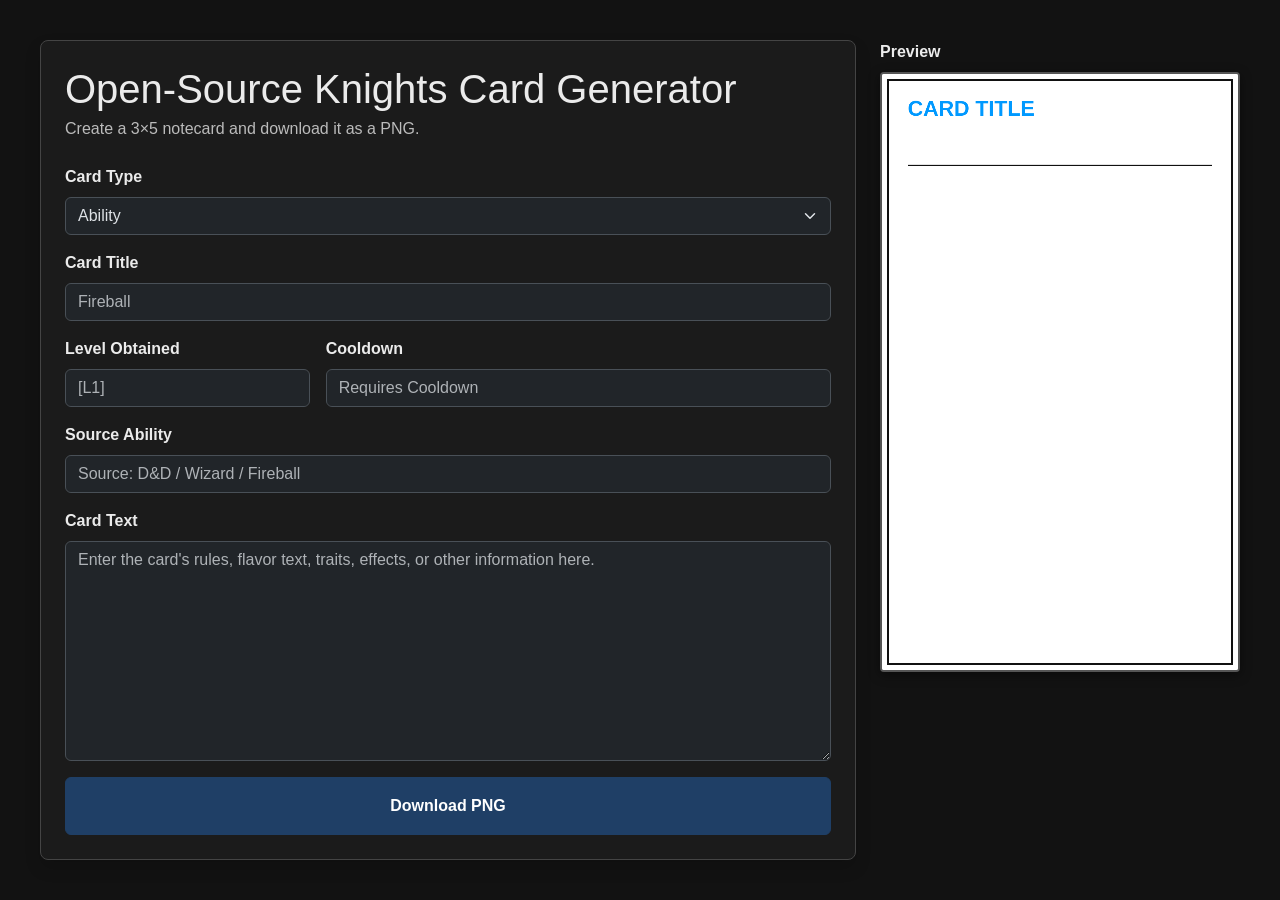
==== CardGenerator.html @ 47118f11 "Add files via upload" ====
<!DOCTYPE html>
<html lang="en">
<head>
    <meta charset="UTF-8">
    <meta name="viewport" content="width=device-width, initial-scale=1.0">
    <title>Open Source Knights Card Generator</title>
	<link href="https://cdn.jsdelivr.net/npm/bootstrap@5.3.8/dist/css/bootstrap.min.css" rel="stylesheet">

    <style>
		body {
			margin: 0;
			padding: 40px 20px;
			font-family: "Trebuchet MS", Arial, sans-serif;
			background-color: #121212;
			color: #ebebeb;
		}

		.generator {
			max-width: 1200px;
			margin: 0 auto;
		}

		.editor {
			background-color: #1b1b1b;
			border-color: #444444 !important;
		}

		.subtitle {
			color: #bbbbbb;
		}

		textarea.form-control {
			height: 220px;
			resize: vertical;
		}

		#downloadButton {
			background-color: #1f3f66;
			border-color: #1f3f66;
		}

		#downloadButton:hover,
		#downloadButton:focus {
			background-color: #2a527f;
			border-color: #2a527f;
		}

		.preview {
			width: 360px;
			flex-shrink: 0;
		}

		canvas {
			display: block;
			width: 360px;
			height: 600px;
			background: white;
			border: 2px solid #555555;
			border-radius: 4px;
			box-shadow: 0 3px 12px rgba(0, 0, 0, 0.45);
		}

		@media (max-width: 767px) {
			.preview {
				width: 100%;
				max-width: 360px;
			}

			canvas {
				width: 100%;
				height: auto;
				aspect-ratio: 3 / 5;
			}
		}
    </style>
</head>

<body data-bs-theme="dark">
<div class="generator">

	<div class="row g-4 align-items-start">

		<!-- CARD INPUTS -->
		<div class="col-12 col-md">
			<section class="editor border rounded-3 shadow p-4">

				<h1 class="mb-1">Open-Source Knights Card Generator</h1>
				<p class="subtitle mb-4"> Create a 3×5 notecard and download it as a PNG.</p>

				<div class="mb-3">
					<label for="cardType" class="form-label fw-bold">Card Type</label>
					<select id="cardType" class="form-select">
						<option value="ability">Ability</option>
						<option value="species">Species</option>
						<option value="equipment">Equipment</option>
						<option value="consumable">Consumable</option>
					</select>
				</div>

				<div class="mb-3">
					<label for="title" class="form-label fw-bold">Card Title</label>
					<input id="title" class="form-control" type="text" placeholder="Fireball" maxlength="100">
				</div>

				<div class="row g-3 mb-3">
					<div class="col-4">
						<label for="level" class="form-label fw-bold"> Level Obtained </label>
						<input id="level" class="form-control" type="text" placeholder="[L1]">
					</div>

					<div class="col-8">
						<label for="cooldown" class="form-label fw-bold">Cooldown</label>
						<input id="cooldown" class="form-control" type="text"placeholder="Requires Cooldown">
					</div>
				</div>

				<div class="mb-3">
					<label for="source" class="form-label fw-bold"> Source Ability </label>
					<input id="source" class="form-control"	type="text"	placeholder="Source: D&D / Wizard / Fireball">
				</div>

				<div class="mb-3">
					<label for="cardText" class="form-label fw-bold"> Card Text </label>
					<textarea id="cardText" class="form-control" placeholder="Enter the card's rules, flavor text, traits, effects, or other information here."	></textarea>
				</div>

				<button	id="downloadButton"	class="btn btn-primary w-100 fw-bold py-3" type="button">Download PNG</button>
			</section>
		</div>

		<!-- CARD PREVIEW -->
		<div class="col-12 col-md-auto">
			<section class="preview">
				<p class="fw-bold mb-2">Preview</p>
				<canvas	id="cardCanvas" width="900" height="1500"></canvas>
			</section>
		</div>

	</div>

</div>


    <script>
        const canvas = document.getElementById("cardCanvas");
        const ctx = canvas.getContext("2d");
		const CARD_FONT = "Arial, sans-serif";

		const cardTypeInput = document.getElementById("cardType");
        const titleInput = document.getElementById("title");
        const levelInput = document.getElementById("level");
        const cooldownInput = document.getElementById("cooldown");
        const sourceInput = document.getElementById("source");
        const textInput = document.getElementById("cardText");
        const downloadButton = document.getElementById("downloadButton");

		//Canvas dimensions: 900x1500px;  At 300 DPI, this corresponds exactly to a portrait 3x5 inch index card
        const CARD_WIDTH = 900;
        const CARD_HEIGHT = 1500;

        const OUTER_MARGIN = 65;
		const TITLE_Y = 105;
		const META_Y = 155;
		const SOURCE_Y = 200;
		const RULE_Y = 230;
		const BODY_TOP = 290;
        const BODY_BOTTOM = 1425;
        const BODY_WIDTH = CARD_WIDTH - (OUTER_MARGIN * 2);

        //Draw the complete card.
        function RenderCard() 
		{
			const cardType = cardTypeInput.value;
            const title = titleInput.value.trim() || "CARD TITLE";
            const level = levelInput.value.trim();
            const cooldown = cooldownInput.value.trim();
            const source = sourceInput.value.trim();
            const body = textInput.value;

            //Background
            ctx.fillStyle = "#ffffff";
            ctx.fillRect(0, 0, CARD_WIDTH, CARD_HEIGHT);

			//Outer Border
            ctx.strokeStyle = "#111111";
            ctx.lineWidth = 5;
            ctx.strokeRect(15, 15, CARD_WIDTH - 30, CARD_HEIGHT - 30);

			//Title
			switch (cardType)
			{
				case "ability":
					ctx.fillStyle = "#0099ff";
					break;

				case "species":
					ctx.fillStyle = "#cc4444";
					break;

				case "equipment":
					ctx.fillStyle = "#339933";
					break;

				case "consumable":
					ctx.fillStyle = "#9933cc";
					break;
			}
            ctx.textBaseline = "alphabetic";
            ctx.font = `bold 54px ${CARD_FONT}`;
            drawSingleLineFitted(title, OUTER_MARGIN, TITLE_Y, BODY_WIDTH, 54, 34, "bold");

			//Level + Cooldown ("metadata")
            ctx.font = `30px ${CARD_FONT}`;
			let metadata = "";
			if (level) {metadata += level;}
			if (level && cooldown) {metadata += " | ";}
			if (cooldown) {metadata += cooldown;}
			ctx.textAlign = "left";
			ctx.fillText(metadata, OUTER_MARGIN, META_Y);
			
			//Source Ability (text should be light gray)
			ctx.font = `30px ${CARD_FONT}`;
			ctx.textAlign = "left";
			ctx.fillStyle = "#bbbbbb";
			if (source) { ctx.fillText(source, OUTER_MARGIN, SOURCE_Y); }
			ctx.fillStyle = "#111111";

            //Horizontal Rule
            ctx.beginPath();
            ctx.moveTo(OUTER_MARGIN, RULE_Y);
            ctx.lineTo(CARD_WIDTH - OUTER_MARGIN, RULE_Y);
            ctx.lineWidth = 3;
            ctx.strokeStyle = "#111111";
            ctx.stroke();

            //Main card text
            ctx.textAlign = "left";
            ctx.textBaseline = "top";
            DrawBodyText(body, OUTER_MARGIN, BODY_TOP, BODY_WIDTH, BODY_BOTTOM - BODY_TOP);
        } //End of RenderCard


        //Draw the title on one line. (If the title is too long, decrease its font size until it fits.
        function drawSingleLineFitted(text, x, y, maxWidth, startingSize, minimumSize, weight)
		{
            let fontSize = startingSize;
            while (fontSize > minimumSize) 
			{
                ctx.font = `${weight} ${fontSize}px ${CARD_FONT}`;
				
                if (ctx.measureText(text).width <= maxWidth) 
				{
                    break;
                }
				
                fontSize -= 2;
            }
            ctx.textAlign = "left";
            ctx.fillText(text, x, y);
        }

        //Draw the large freeform body of the card.
        //The function preserves: paragraph breaks, manual line breaks, normal word wrapping
        //It automatically reduces the font size if the body does not fit vertically.
        function DrawBodyText(text, x, y, maxWidth, maxHeight) 
		{
            if (!text.trim()) { return; }

            let fontSize = 38;
            const minimumFontSize = 24;
            let layout;

            while (fontSize >= minimumFontSize) 
			{
                const lineHeight = Math.round(fontSize * 1.32);
                ctx.font = `${fontSize}px ${CARD_FONT}`;
                layout = createTextLayout(text, maxWidth);
                const totalHeight = layout.length * lineHeight;
                if (totalHeight <= maxHeight) { break; }
                fontSize -= 2;
            }

            const lineHeight = Math.round(fontSize * 1.32);
            ctx.font = `${fontSize}px ${CARD_FONT}`;
            ctx.fillStyle = "#111111";
            let currentY = y;

            for (const line of layout) 
			{
                if (currentY + lineHeight > y + maxHeight) { break; }
                ctx.fillText(line, x, currentY);
                currentY += lineHeight;
            }
        }

        //Convert the user's freeform text into wrapped lines. Respect explicit newline characters.
        function createTextLayout(text, maxWidth) 
		{
            const outputLines = [];
            const paragraphs = text.replace(/\r/g, "").split("\n");

            for (let paragraphIndex = 0; paragraphIndex < paragraphs.length; paragraphIndex++) 
			{
                const paragraph = paragraphs[paragraphIndex];

                //Preserve blank lines.
                if (paragraph.trim() === "") 
				{
                    outputLines.push("");
                    continue;
                }

                const words = paragraph.split(/\s+/);
                let currentLine = "";
                for (const word of words) 
				{
                    const testLine = currentLine ? currentLine + " " + word : word;
                    const testWidth = ctx.measureText(testLine).width;

					//Normal wrapping
                    if (testWidth > maxWidth && currentLine) 
					{
                        outputLines.push(currentLine);

                        //Handle any extremely long words
                        if (ctx.measureText(word).width > maxWidth) 
						{
                            const brokenWordLines = BreakLongWord(word, maxWidth);
                            outputLines.push(...brokenWordLines.slice(0, -1));
                            currentLine = brokenWordLines[brokenWordLines.length - 1 ];
                        } 
						else 
						{
                            currentLine = word;
                        }
                    }
					else
					{
                        currentLine = testLine;
                    }
                }

                if (currentLine) { outputLines.push(currentLine); }
            }

            return outputLines;
        }

        //Emergency handling for an unusually long string with no spaces.
        function BreakLongWord(word, maxWidth)
		{
            const lines = [];
            let current = "";

            for (const character of word) 
			{
                const test = current + character;
                if (ctx.measureText(test).width > maxWidth && current) 
				{
                    lines.push(current);
                    current = character;
                } 
				else 
				{
                    current = test;
                }
            }

            if (current) {lines.push(current);}

            return lines;
        }

        //Convert the title into a reasonable file name.
        function CreateFilename() 
		{
            let filename = titleInput.value.trim().toLowerCase();
            if (!filename) { filename = "osk-card"; }
 			filename = filename.replace(/[^a-z0-9]+/g, "-").replace(/^-+|-+$/g, "");
            return filename + ".png";
        }

        //Download the canvas directly as a PNG.
        function DownloadCard() 
		{
            RenderCard();

            canvas.toBlob(
                function(blob) 
				{
                    if (!blob) { return; }
                    const url = URL.createObjectURL(blob);
                    const link = document.createElement("a");
                    link.href = url;
                    link.download = CreateFilename();
                    document.body.appendChild(link);
                    link.click();
                    link.remove();
                    URL.revokeObjectURL(url);
                },
                "image/png"
            );
        }

        //Redraw the card whenever the user edits anything.
		[
			cardTypeInput,
			titleInput,
			levelInput,
			cooldownInput,
			sourceInput,
			textInput
		].forEach(function(input)
		{
			input.addEventListener(
				"input",
				RenderCard
			);
		});

        downloadButton.addEventListener("click", DownloadCard);

        //Initial blank card
        RenderCard();

    </script>

</body>
</html>
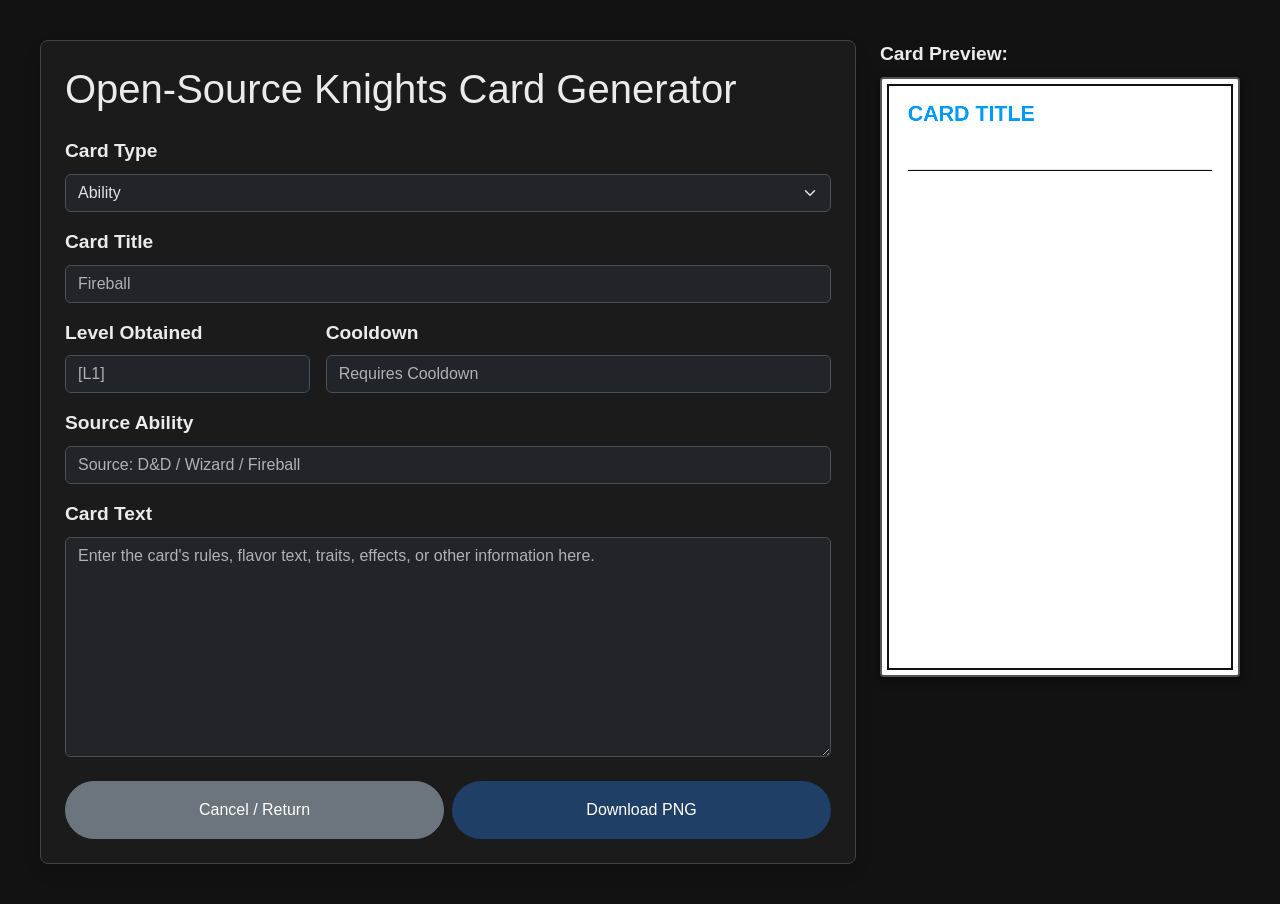
==== commit f068d945: "Add files via upload" ====
--- a/CardGenerator.html
+++ b/CardGenerator.html
@@ -5,7 +5,8 @@
     <meta name="viewport" content="width=device-width, initial-scale=1.0">
     <title>Open Source Knights Card Generator</title>
 	<link href="https://cdn.jsdelivr.net/npm/bootstrap@5.3.8/dist/css/bootstrap.min.css" rel="stylesheet">
-
+	<link rel="stylesheet" href="./styles.css">
+	
     <style>
 		body {
 			margin: 0;
@@ -77,15 +78,13 @@
 
 <body data-bs-theme="dark">
 <div class="generator">
-
 	<div class="row g-4 align-items-start">
 
 		<!-- CARD INPUTS -->
 		<div class="col-12 col-md">
 			<section class="editor border rounded-3 shadow p-4">
 
-				<h1 class="mb-1">Open-Source Knights Card Generator</h1>
-				<p class="subtitle mb-4"> Create a 3×5 notecard and download it as a PNG.</p>
+				<h1 class="mb-4">Open-Source Knights Card Generator</h1>
 
 				<div class="mb-3">
 					<label for="cardType" class="form-label fw-bold">Card Type</label>
@@ -124,14 +123,17 @@
 					<textarea id="cardText" class="form-control" placeholder="Enter the card's rules, flavor text, traits, effects, or other information here."	></textarea>
 				</div>
 
-				<button	id="downloadButton"	class="btn btn-primary w-100 fw-bold py-3" type="button">Download PNG</button>
+				<div class="d-flex gap-2 pt-2">
+					<a href="https://open-source-knights.github.io/" class="btn btn-secondary w-50 rounded-5 py-3">Cancel / Return</a>
+					<button id="downloadButton" class="btn btn-osk w-50 rounded-5 py-3 ms-auto" type="button">Download PNG</button>
+				</div>
 			</section>
 		</div>
 
 		<!-- CARD PREVIEW -->
 		<div class="col-12 col-md-auto">
 			<section class="preview">
-				<p class="fw-bold mb-2">Preview</p>
+				<p class="fw-bold mb-2">Card Preview:</p>
 				<canvas	id="cardCanvas" width="900" height="1500"></canvas>
 			</section>
 		</div>
--- a/styles.css
+++ b/styles.css
@@ -0,0 +1,39 @@
+body {
+	background-color: #121212;
+	color: #ebebeb;
+	font-family: "Trebuchet MS", Arial, sans-serif;
+	font-size: 1.2rem;
+}
+
+.page-shell {
+	max-width: 1200px;
+}
+
+.site-logo {
+	width: 600px;
+	max-width: 100%;
+	height: auto;
+}
+
+.btn-osk {
+	background-color: #1f3f66;
+	color: #ffffff;
+	border: none;
+}
+
+.btn-osk:hover,
+.btn-osk:focus {
+	background-color: #2a527f;
+	color: #ffffff;
+	border: none;
+}
+
+.homepage-link:hover {
+	background-color: #1f1f1f;
+	border-color: #777777 !important;
+}
+
+.feature-list strong {
+	color: #23a66d;
+	font-weight: 700;
+}
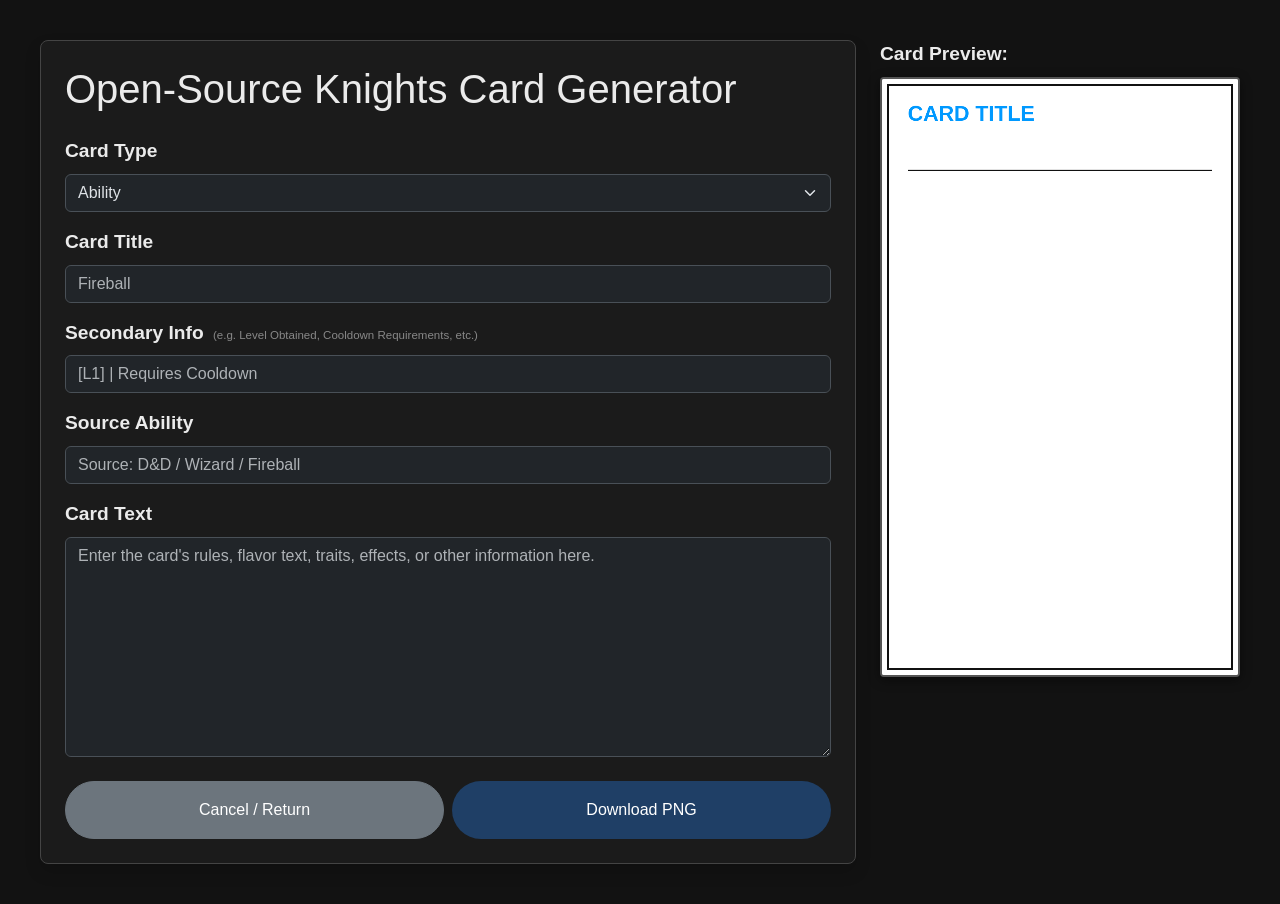
==== commit 03edc3be: "Update CardGenerator.html" ====
--- a/CardGenerator.html
+++ b/CardGenerator.html
@@ -6,7 +6,7 @@
     <title>Open Source Knights Card Generator</title>
 	<link href="https://cdn.jsdelivr.net/npm/bootstrap@5.3.8/dist/css/bootstrap.min.css" rel="stylesheet">
 	<link rel="stylesheet" href="./styles.css">
-	
+
     <style>
 		body {
 			margin: 0;
@@ -33,17 +33,6 @@
 		textarea.form-control {
 			height: 220px;
 			resize: vertical;
-		}
-
-		#downloadButton {
-			background-color: #1f3f66;
-			border-color: #1f3f66;
-		}
-
-		#downloadButton:hover,
-		#downloadButton:focus {
-			background-color: #2a527f;
-			border-color: #2a527f;
 		}
 
 		.preview {
@@ -101,23 +90,21 @@
 					<input id="title" class="form-control" type="text" placeholder="Fireball" maxlength="100">
 				</div>
 
-				<div class="row g-3 mb-3">
-					<div class="col-4">
-						<label for="level" class="form-label fw-bold"> Level Obtained </label>
-						<input id="level" class="form-control" type="text" placeholder="[L1]">
+				<div id="secondaryInfoFields">
+					<div class="mb-3">
+						<label for="secondaryInfo" class="form-label fw-bold">Secondary Info</label>	
+						<span class="fw-normal ms-1" style="font-size: 0.6em; color: #888888;"> (e.g. Level Obtained, Cooldown Requirements, etc.)</span>
+						<input id="secondaryInfo" class="form-control" type="text" placeholder="[L1] | Requires Cooldown">
 					</div>
-
-					<div class="col-8">
-						<label for="cooldown" class="form-label fw-bold">Cooldown</label>
-						<input id="cooldown" class="form-control" type="text"placeholder="Requires Cooldown">
+				</div>
+
+				<div id="abilityFields">
+					<div class="mb-3">
+						<label for="source" class="form-label fw-bold"> Source Ability </label>
+						<input id="source" class="form-control"	type="text"	placeholder="Source: D&D / Wizard / Fireball">
 					</div>
 				</div>
-
-				<div class="mb-3">
-					<label for="source" class="form-label fw-bold"> Source Ability </label>
-					<input id="source" class="form-control"	type="text"	placeholder="Source: D&D / Wizard / Fireball">
-				</div>
-
+				
 				<div class="mb-3">
 					<label for="cardText" class="form-label fw-bold"> Card Text </label>
 					<textarea id="cardText" class="form-control" placeholder="Enter the card's rules, flavor text, traits, effects, or other information here."	></textarea>
@@ -150,11 +137,12 @@
 
 		const cardTypeInput = document.getElementById("cardType");
         const titleInput = document.getElementById("title");
-        const levelInput = document.getElementById("level");
-        const cooldownInput = document.getElementById("cooldown");
+		const secondaryInfoInput = document.getElementById("secondaryInfo");
         const sourceInput = document.getElementById("source");
         const textInput = document.getElementById("cardText");
         const downloadButton = document.getElementById("downloadButton");
+		const abilityFields = document.getElementById("abilityFields");
+		const secondaryInfoFields = document.getElementById("secondaryInfoFields");
 
 		//Canvas dimensions: 900x1500px;  At 300 DPI, this corresponds exactly to a portrait 3x5 inch index card
         const CARD_WIDTH = 900;
@@ -164,8 +152,10 @@
 		const TITLE_Y = 105;
 		const META_Y = 155;
 		const SOURCE_Y = 200;
-		const RULE_Y = 230;
-		const BODY_TOP = 290;
+		const RULE_Y_ABILITY = 230;
+		const BODY_TOP_ABILITY = 290;
+		const RULE_Y_OTHER = 165;
+		const BODY_TOP_OTHER = 225;
         const BODY_BOTTOM = 1425;
         const BODY_WIDTH = CARD_WIDTH - (OUTER_MARGIN * 2);
 
@@ -173,9 +163,9 @@
         function RenderCard() 
 		{
 			const cardType = cardTypeInput.value;
+			const isAbility = (cardType === "ability");
             const title = titleInput.value.trim() || "CARD TITLE";
-            const level = levelInput.value.trim();
-            const cooldown = cooldownInput.value.trim();
+			const secondaryInfo = secondaryInfoInput.value.trim();
             const source = sourceInput.value.trim();
             const body = textInput.value;
 
@@ -209,41 +199,57 @@
 			}
             ctx.textBaseline = "alphabetic";
             ctx.font = `bold 54px ${CARD_FONT}`;
-            drawSingleLineFitted(title, OUTER_MARGIN, TITLE_Y, BODY_WIDTH, 54, 34, "bold");
-
-			//Level + Cooldown ("metadata")
-            ctx.font = `30px ${CARD_FONT}`;
-			let metadata = "";
-			if (level) {metadata += level;}
-			if (level && cooldown) {metadata += " | ";}
-			if (cooldown) {metadata += cooldown;}
+            DrawSingleLineFitted(title, OUTER_MARGIN, TITLE_Y, BODY_WIDTH, 54, 34, "bold");
+
+			//Secondary info for Ability, Equipment, and Consumables
+			if (cardType !== "species")
+			{
+				ctx.font = `30px ${CARD_FONT}`;
+				ctx.textAlign = "left";
+				ctx.fillStyle = "#111111";
+
+				if (secondaryInfo)
+				{
+					ctx.fillText(secondaryInfo, OUTER_MARGIN, META_Y);
+				}
+			}
+
+			//Ability-only source
+			if (isAbility)
+			{
+				ctx.font = `30px ${CARD_FONT}`;
+				ctx.textAlign = "left";
+				ctx.fillStyle = "#bbbbbb";
+
+				if (source)
+				{
+					ctx.fillText(source, OUTER_MARGIN, SOURCE_Y);
+				}
+
+				ctx.fillStyle = "#111111";
+			}
+
+            //Horizontal Rule
+			const hasSecondaryInfo = (cardType !== "species");
+			const ruleY = hasSecondaryInfo ? RULE_Y_ABILITY : RULE_Y_OTHER;
+			ctx.beginPath();
+			ctx.moveTo(OUTER_MARGIN, ruleY);
+			ctx.lineTo(CARD_WIDTH - OUTER_MARGIN, ruleY);
+			ctx.lineWidth = 3;
+			ctx.strokeStyle = "#111111";
+			ctx.stroke();
+			
+			//Main card text
+			const bodyTop = hasSecondaryInfo ? BODY_TOP_ABILITY : BODY_TOP_OTHER;
 			ctx.textAlign = "left";
-			ctx.fillText(metadata, OUTER_MARGIN, META_Y);
+			ctx.textBaseline = "top";
+			DrawBodyText(body, OUTER_MARGIN, bodyTop, BODY_WIDTH, BODY_BOTTOM - bodyTop);
 			
-			//Source Ability (text should be light gray)
-			ctx.font = `30px ${CARD_FONT}`;
-			ctx.textAlign = "left";
-			ctx.fillStyle = "#bbbbbb";
-			if (source) { ctx.fillText(source, OUTER_MARGIN, SOURCE_Y); }
-			ctx.fillStyle = "#111111";
-
-            //Horizontal Rule
-            ctx.beginPath();
-            ctx.moveTo(OUTER_MARGIN, RULE_Y);
-            ctx.lineTo(CARD_WIDTH - OUTER_MARGIN, RULE_Y);
-            ctx.lineWidth = 3;
-            ctx.strokeStyle = "#111111";
-            ctx.stroke();
-
-            //Main card text
-            ctx.textAlign = "left";
-            ctx.textBaseline = "top";
-            DrawBodyText(body, OUTER_MARGIN, BODY_TOP, BODY_WIDTH, BODY_BOTTOM - BODY_TOP);
         } //End of RenderCard
 
 
         //Draw the title on one line. (If the title is too long, decrease its font size until it fits.
-        function drawSingleLineFitted(text, x, y, maxWidth, startingSize, minimumSize, weight)
+        function DrawSingleLineFitted(text, x, y, maxWidth, startingSize, minimumSize, weight)
 		{
             let fontSize = startingSize;
             while (fontSize > minimumSize) 
@@ -276,7 +282,7 @@
 			{
                 const lineHeight = Math.round(fontSize * 1.32);
                 ctx.font = `${fontSize}px ${CARD_FONT}`;
-                layout = createTextLayout(text, maxWidth);
+                layout = CreateTextLayout(text, maxWidth);
                 const totalHeight = layout.length * lineHeight;
                 if (totalHeight <= maxHeight) { break; }
                 fontSize -= 2;
@@ -296,7 +302,7 @@
         }
 
         //Convert the user's freeform text into wrapped lines. Respect explicit newline characters.
-        function createTextLayout(text, maxWidth) 
+        function CreateTextLayout(text, maxWidth) 
 		{
             const outputLines = [];
             const paragraphs = text.replace(/\r/g, "").split("\n");
@@ -381,6 +387,16 @@
  			filename = filename.replace(/[^a-z0-9]+/g, "-").replace(/^-+|-+$/g, "");
             return filename + ".png";
         }
+		
+		//Disable Level/Cooldown/Source unless it's an Ability card
+		function UpdateCardTypeInputs()
+		{
+			const cardType = cardTypeInput.value;
+			const isAbility = (cardType === "ability");
+			const isSpecies = (cardType === "species");
+			secondaryInfoFields.hidden = isSpecies;
+			abilityFields.hidden = !isAbility;
+		}
 
         //Download the canvas directly as a PNG.
         function DownloadCard() 
@@ -406,26 +422,28 @@
 
         //Redraw the card whenever the user edits anything.
 		[
-			cardTypeInput,
 			titleInput,
-			levelInput,
-			cooldownInput,
+			secondaryInfoInput,
 			sourceInput,
 			textInput
 		].forEach(function(input)
 		{
-			input.addEventListener(
-				"input",
-				RenderCard
-			);
+			input.addEventListener("input", RenderCard);
 		});
 
+		cardTypeInput.addEventListener("change", function()
+		{
+			UpdateCardTypeInputs();
+			RenderCard();
+		});
+
         downloadButton.addEventListener("click", DownloadCard);
 
-        //Initial blank card
-        RenderCard();
+		//Initial card state
+		UpdateCardTypeInputs();
+		RenderCard();
 
     </script>
 
 </body>
-</html>+</html>
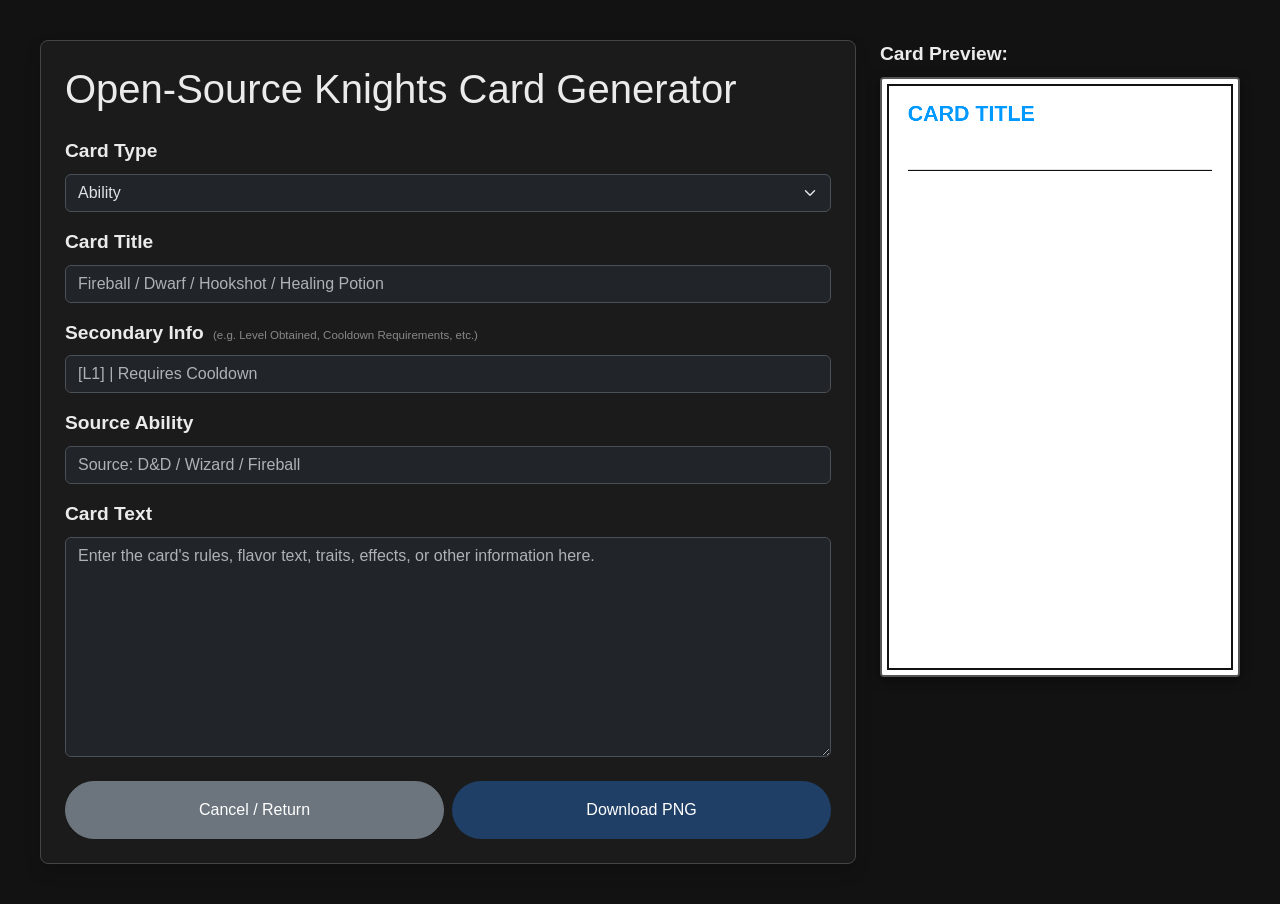
==== commit 43dc96ed: "Update CardGenerator.html" ====
--- a/CardGenerator.html
+++ b/CardGenerator.html
@@ -87,7 +87,7 @@
 
 				<div class="mb-3">
 					<label for="title" class="form-label fw-bold">Card Title</label>
-					<input id="title" class="form-control" type="text" placeholder="Fireball" maxlength="100">
+					<input id="title" class="form-control" type="text" placeholder="Fireball / Dwarf / Hookshot / Healing Potion" maxlength="100">
 				</div>
 
 				<div id="secondaryInfoFields">
@@ -154,6 +154,8 @@
 		const SOURCE_Y = 200;
 		const RULE_Y_ABILITY = 230;
 		const BODY_TOP_ABILITY = 290;
+		const RULE_Y_SECONDARY = 195;
+		const BODY_TOP_SECONDARY = 235;
 		const RULE_Y_OTHER = 165;
 		const BODY_TOP_OTHER = 225;
         const BODY_BOTTOM = 1425;
@@ -231,7 +233,19 @@
 
             //Horizontal Rule
 			const hasSecondaryInfo = (cardType !== "species");
-			const ruleY = hasSecondaryInfo ? RULE_Y_ABILITY : RULE_Y_OTHER;
+			let ruleY;
+			if (isAbility)
+			{
+				ruleY = RULE_Y_ABILITY;
+			}
+			else if (cardType !== "species")
+			{
+				ruleY = RULE_Y_SECONDARY;
+			}
+			else
+			{
+				ruleY = RULE_Y_OTHER;
+			}
 			ctx.beginPath();
 			ctx.moveTo(OUTER_MARGIN, ruleY);
 			ctx.lineTo(CARD_WIDTH - OUTER_MARGIN, ruleY);
@@ -240,7 +254,19 @@
 			ctx.stroke();
 			
 			//Main card text
-			const bodyTop = hasSecondaryInfo ? BODY_TOP_ABILITY : BODY_TOP_OTHER;
+			let bodyTop;
+			if (isAbility)
+			{
+				bodyTop = BODY_TOP_ABILITY;
+			}
+			else if (cardType !== "species")
+			{
+				bodyTop = BODY_TOP_SECONDARY;
+			}
+			else
+			{
+				bodyTop = BODY_TOP_OTHER;
+			}
 			ctx.textAlign = "left";
 			ctx.textBaseline = "top";
 			DrawBodyText(body, OUTER_MARGIN, bodyTop, BODY_WIDTH, BODY_BOTTOM - bodyTop);
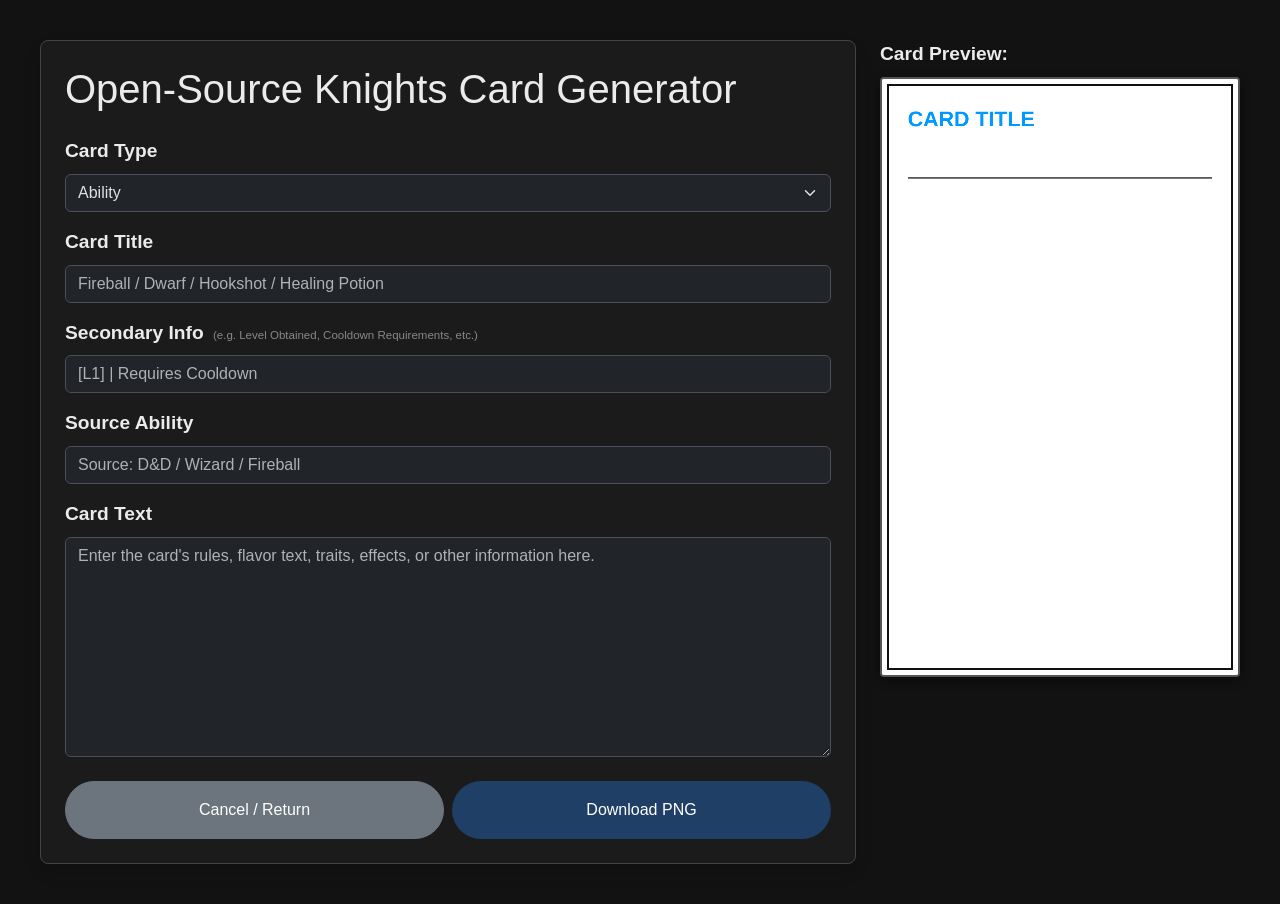
==== commit 1422544f: "Add files via upload" ====
--- a/CardGenerator.html
+++ b/CardGenerator.html
@@ -129,347 +129,321 @@
 
 </div>
 
-
-    <script>
-        const canvas = document.getElementById("cardCanvas");
-        const ctx = canvas.getContext("2d");
-		const CARD_FONT = "Arial, sans-serif";
-
-		const cardTypeInput = document.getElementById("cardType");
-        const titleInput = document.getElementById("title");
-		const secondaryInfoInput = document.getElementById("secondaryInfo");
-        const sourceInput = document.getElementById("source");
-        const textInput = document.getElementById("cardText");
-        const downloadButton = document.getElementById("downloadButton");
-		const abilityFields = document.getElementById("abilityFields");
-		const secondaryInfoFields = document.getElementById("secondaryInfoFields");
-
-		//Canvas dimensions: 900x1500px;  At 300 DPI, this corresponds exactly to a portrait 3x5 inch index card
-        const CARD_WIDTH = 900;
-        const CARD_HEIGHT = 1500;
-
-        const OUTER_MARGIN = 65;
-		const TITLE_Y = 105;
-		const META_Y = 155;
-		const SOURCE_Y = 200;
-		const RULE_Y_ABILITY = 230;
-		const BODY_TOP_ABILITY = 290;
-		const RULE_Y_SECONDARY = 195;
-		const BODY_TOP_SECONDARY = 235;
-		const RULE_Y_OTHER = 165;
-		const BODY_TOP_OTHER = 225;
-        const BODY_BOTTOM = 1425;
-        const BODY_WIDTH = CARD_WIDTH - (OUTER_MARGIN * 2);
-
-        //Draw the complete card.
-        function RenderCard() 
-		{
-			const cardType = cardTypeInput.value;
-			const isAbility = (cardType === "ability");
-            const title = titleInput.value.trim() || "CARD TITLE";
-			const secondaryInfo = secondaryInfoInput.value.trim();
-            const source = sourceInput.value.trim();
-            const body = textInput.value;
-
-            //Background
-            ctx.fillStyle = "#ffffff";
-            ctx.fillRect(0, 0, CARD_WIDTH, CARD_HEIGHT);
-
-			//Outer Border
-            ctx.strokeStyle = "#111111";
-            ctx.lineWidth = 5;
-            ctx.strokeRect(15, 15, CARD_WIDTH - 30, CARD_HEIGHT - 30);
-
-			//Title
-			switch (cardType)
-			{
-				case "ability":
-					ctx.fillStyle = "#0099ff";
-					break;
-
-				case "species":
-					ctx.fillStyle = "#cc4444";
-					break;
-
-				case "equipment":
-					ctx.fillStyle = "#339933";
-					break;
-
-				case "consumable":
-					ctx.fillStyle = "#9933cc";
-					break;
-			}
-            ctx.textBaseline = "alphabetic";
-            ctx.font = `bold 54px ${CARD_FONT}`;
-            DrawSingleLineFitted(title, OUTER_MARGIN, TITLE_Y, BODY_WIDTH, 54, 34, "bold");
-
-			//Secondary info for Ability, Equipment, and Consumables
-			if (cardType !== "species")
-			{
-				ctx.font = `30px ${CARD_FONT}`;
-				ctx.textAlign = "left";
-				ctx.fillStyle = "#111111";
-
-				if (secondaryInfo)
+<script>
+	const canvas = document.getElementById("cardCanvas");
+	const ctx = canvas.getContext("2d");
+	const CARD_FONT = "Arial, sans-serif";
+
+	const cardTypeInput = document.getElementById("cardType");
+	const titleInput = document.getElementById("title");
+	const secondaryInfoInput = document.getElementById("secondaryInfo");
+	const sourceInput = document.getElementById("source");
+	const textInput = document.getElementById("cardText");
+	const downloadButton = document.getElementById("downloadButton");
+	const abilityFields = document.getElementById("abilityFields");
+	const secondaryInfoFields = document.getElementById("secondaryInfoFields");
+
+	//Canvas dimensions: 900x1500px;  At 300 DPI, this corresponds exactly to a portrait 3x5 inch index card
+	const CARD_WIDTH = 900;
+	const CARD_HEIGHT = 1500;
+
+	//Card typography: exactly two font sizes.
+	const TITLE_FONT_SIZE = 54;
+	const TITLE_MIN_FONT_SIZE = 34;
+	const TEXT_FONT_SIZE = 38;
+	const TEXT_LINE_HEIGHT = Math.round(TEXT_FONT_SIZE * 1.32);
+
+	//Card geometry. Keep content margins independent from the decorative border.
+	const BORDER_INSET = 15;
+	const CONTENT_MARGIN = 65;
+	const CONTENT_WIDTH = CARD_WIDTH - (CONTENT_MARGIN * 2);
+	const CONTENT_BOTTOM = CARD_HEIGHT - CONTENT_MARGIN;
+
+	//Vertical spacing around the horizontal rule, measured in text line-heights (similar to using em/rem units in CSS).
+	const RULE_GAP_BEFORE = 0.6;
+	const RULE_GAP_AFTER = 0.4;
+
+	//Draw the complete card.
+	function RenderCard() 
+	{
+		const cardType = cardTypeInput.value;
+		const isAbility = (cardType === "ability");
+		const title = titleInput.value.trim() || "CARD TITLE";
+		const secondaryInfo = secondaryInfoInput.value.trim();
+		const source = sourceInput.value.trim();
+		const body = textInput.value;
+
+		//Background
+		ctx.fillStyle = "#ffffff";
+		ctx.fillRect(0, 0, CARD_WIDTH, CARD_HEIGHT);
+
+		//Outer Border
+		ctx.strokeStyle = "#111111";
+		ctx.lineWidth = 5;
+		ctx.strokeRect(
+			BORDER_INSET,
+			BORDER_INSET,
+			CARD_WIDTH - (BORDER_INSET * 2),
+			CARD_HEIGHT - (BORDER_INSET * 2)
+		);
+
+		let currentY = CONTENT_MARGIN;
+
+		//Title
+		switch (cardType)
+		{
+			case "ability":
+				ctx.fillStyle = "#0099ff";
+				break;
+
+			case "species":
+				ctx.fillStyle = "#cc4444";
+				break;
+
+			case "equipment":
+				ctx.fillStyle = "#339933";
+				break;
+
+			case "consumable":
+				ctx.fillStyle = "#9933cc";
+				break;
+		}
+		ctx.textBaseline = "alphabetic";
+		const titleY = currentY + TITLE_FONT_SIZE;
+		DrawSingleLineFitted(title, CONTENT_MARGIN, titleY, CONTENT_WIDTH, TITLE_FONT_SIZE, TITLE_MIN_FONT_SIZE, "bold");
+
+		
+		
+		//Secondary info for Ability, Equipment, and Consumables.
+		//Reserve its line even when empty so each card type keeps a stable layout.
+		//Metadata uses the same font size and line-height as the body text.
+		ctx.font = `${TEXT_FONT_SIZE}px ${CARD_FONT}`;
+		currentY = titleY;
+		ctx.fillStyle = "#111111";
+		if (cardType !== "species")
+		{	
+			currentY = currentY + TEXT_LINE_HEIGHT;
+			if (secondaryInfo)
+			{
+				ctx.fillText(secondaryInfo, CONTENT_MARGIN, currentY, CONTENT_WIDTH);
+			}
+		}
+
+		//Ability-only source.
+		if (isAbility)
+		{
+			currentY += TEXT_LINE_HEIGHT;
+			ctx.fillStyle = "#bbbbbb";
+			if (source)
+			{
+				ctx.fillText(source, CONTENT_MARGIN, currentY, CONTENT_WIDTH);
+			}
+			ctx.fillStyle = "#111111";
+		}
+
+		//Horizontal rule positioning is relative to the shared text line-height.
+		const ruleY = currentY + (TEXT_LINE_HEIGHT * RULE_GAP_BEFORE);
+		ctx.beginPath();
+		ctx.moveTo(CONTENT_MARGIN, ruleY);
+		ctx.lineTo(CARD_WIDTH - CONTENT_MARGIN, ruleY);
+		ctx.lineWidth = 3;
+		ctx.strokeStyle = "#111111";
+		ctx.stroke();
+
+		//Main card text begins a line-height-relative distance below the rule.
+		const bodyTop = ruleY + (TEXT_LINE_HEIGHT * RULE_GAP_AFTER);
+		DrawBodyText(body, CONTENT_MARGIN, bodyTop, CONTENT_WIDTH, CONTENT_BOTTOM - bodyTop);
+
+	} //End of RenderCard
+
+
+	//Draw the title on one line. (If the title is too long, decrease its font size until it fits.
+	function DrawSingleLineFitted(text, x, y, maxWidth, startingSize, minimumSize, weight)
+	{
+		let fontSize = startingSize;
+
+		while (fontSize > minimumSize)
+		{
+			ctx.font = `${weight} ${fontSize}px ${CARD_FONT}`;
+
+			if (ctx.measureText(text).width <= maxWidth)
+			{
+				break;
+			}
+
+			fontSize -= 2;
+		}
+
+		ctx.textAlign = "left";
+		ctx.fillText(text, x, y);
+	}
+
+	//Draw the large freeform body of the card at the shared text size.
+	//The function preserves paragraph breaks, manual line breaks, and normal word wrapping.
+	function DrawBodyText(text, x, y, maxWidth, maxHeight) 
+	{
+		if (!text.trim()) { return; }
+
+		ctx.font = `${TEXT_FONT_SIZE}px ${CARD_FONT}`;
+		ctx.fillStyle = "#111111";
+		ctx.textAlign = "left";
+		ctx.textBaseline = "top";
+
+		const layout = CreateTextLayout(text, maxWidth);
+		let currentY = y;
+
+		for (const line of layout) 
+		{
+			if (currentY + TEXT_LINE_HEIGHT > y + maxHeight) { break; }
+			ctx.fillText(line, x, currentY);
+			currentY += TEXT_LINE_HEIGHT;
+		}
+	}
+
+
+	//Convert the user's freeform text into wrapped lines. Respect explicit newline characters.
+	function CreateTextLayout(text, maxWidth) 
+	{
+		const outputLines = [];
+		const paragraphs = text.replace(/\r/g, "").split("\n");
+
+		for (let paragraphIndex = 0; paragraphIndex < paragraphs.length; paragraphIndex++) 
+		{
+			const paragraph = paragraphs[paragraphIndex];
+
+			//Preserve blank lines.
+			if (paragraph.trim() === "") 
+			{
+				outputLines.push("");
+				continue;
+			}
+
+			const words = paragraph.split(/\s+/);
+			let currentLine = "";
+			for (const word of words) 
+			{
+				const testLine = currentLine ? currentLine + " " + word : word;
+				const testWidth = ctx.measureText(testLine).width;
+
+				//Normal wrapping
+				if (testWidth > maxWidth && currentLine) 
 				{
-					ctx.fillText(secondaryInfo, OUTER_MARGIN, META_Y);
+					outputLines.push(currentLine);
+
+					//Handle any extremely long words
+					if (ctx.measureText(word).width > maxWidth) 
+					{
+						const brokenWordLines = BreakLongWord(word, maxWidth);
+						outputLines.push(...brokenWordLines.slice(0, -1));
+						currentLine = brokenWordLines[brokenWordLines.length - 1 ];
+					} 
+					else 
+					{
+						currentLine = word;
+					}
 				}
-			}
-
-			//Ability-only source
-			if (isAbility)
-			{
-				ctx.font = `30px ${CARD_FONT}`;
-				ctx.textAlign = "left";
-				ctx.fillStyle = "#bbbbbb";
-
-				if (source)
+				else
 				{
-					ctx.fillText(source, OUTER_MARGIN, SOURCE_Y);
+					currentLine = testLine;
 				}
-
-				ctx.fillStyle = "#111111";
-			}
-
-            //Horizontal Rule
-			const hasSecondaryInfo = (cardType !== "species");
-			let ruleY;
-			if (isAbility)
-			{
-				ruleY = RULE_Y_ABILITY;
-			}
-			else if (cardType !== "species")
-			{
-				ruleY = RULE_Y_SECONDARY;
-			}
-			else
-			{
-				ruleY = RULE_Y_OTHER;
-			}
-			ctx.beginPath();
-			ctx.moveTo(OUTER_MARGIN, ruleY);
-			ctx.lineTo(CARD_WIDTH - OUTER_MARGIN, ruleY);
-			ctx.lineWidth = 3;
-			ctx.strokeStyle = "#111111";
-			ctx.stroke();
-			
-			//Main card text
-			let bodyTop;
-			if (isAbility)
-			{
-				bodyTop = BODY_TOP_ABILITY;
-			}
-			else if (cardType !== "species")
-			{
-				bodyTop = BODY_TOP_SECONDARY;
-			}
-			else
-			{
-				bodyTop = BODY_TOP_OTHER;
-			}
-			ctx.textAlign = "left";
-			ctx.textBaseline = "top";
-			DrawBodyText(body, OUTER_MARGIN, bodyTop, BODY_WIDTH, BODY_BOTTOM - bodyTop);
-			
-        } //End of RenderCard
-
-
-        //Draw the title on one line. (If the title is too long, decrease its font size until it fits.
-        function DrawSingleLineFitted(text, x, y, maxWidth, startingSize, minimumSize, weight)
-		{
-            let fontSize = startingSize;
-            while (fontSize > minimumSize) 
-			{
-                ctx.font = `${weight} ${fontSize}px ${CARD_FONT}`;
-				
-                if (ctx.measureText(text).width <= maxWidth) 
-				{
-                    break;
-                }
-				
-                fontSize -= 2;
-            }
-            ctx.textAlign = "left";
-            ctx.fillText(text, x, y);
-        }
-
-        //Draw the large freeform body of the card.
-        //The function preserves: paragraph breaks, manual line breaks, normal word wrapping
-        //It automatically reduces the font size if the body does not fit vertically.
-        function DrawBodyText(text, x, y, maxWidth, maxHeight) 
-		{
-            if (!text.trim()) { return; }
-
-            let fontSize = 38;
-            const minimumFontSize = 24;
-            let layout;
-
-            while (fontSize >= minimumFontSize) 
-			{
-                const lineHeight = Math.round(fontSize * 1.32);
-                ctx.font = `${fontSize}px ${CARD_FONT}`;
-                layout = CreateTextLayout(text, maxWidth);
-                const totalHeight = layout.length * lineHeight;
-                if (totalHeight <= maxHeight) { break; }
-                fontSize -= 2;
-            }
-
-            const lineHeight = Math.round(fontSize * 1.32);
-            ctx.font = `${fontSize}px ${CARD_FONT}`;
-            ctx.fillStyle = "#111111";
-            let currentY = y;
-
-            for (const line of layout) 
-			{
-                if (currentY + lineHeight > y + maxHeight) { break; }
-                ctx.fillText(line, x, currentY);
-                currentY += lineHeight;
-            }
-        }
-
-        //Convert the user's freeform text into wrapped lines. Respect explicit newline characters.
-        function CreateTextLayout(text, maxWidth) 
-		{
-            const outputLines = [];
-            const paragraphs = text.replace(/\r/g, "").split("\n");
-
-            for (let paragraphIndex = 0; paragraphIndex < paragraphs.length; paragraphIndex++) 
-			{
-                const paragraph = paragraphs[paragraphIndex];
-
-                //Preserve blank lines.
-                if (paragraph.trim() === "") 
-				{
-                    outputLines.push("");
-                    continue;
-                }
-
-                const words = paragraph.split(/\s+/);
-                let currentLine = "";
-                for (const word of words) 
-				{
-                    const testLine = currentLine ? currentLine + " " + word : word;
-                    const testWidth = ctx.measureText(testLine).width;
-
-					//Normal wrapping
-                    if (testWidth > maxWidth && currentLine) 
-					{
-                        outputLines.push(currentLine);
-
-                        //Handle any extremely long words
-                        if (ctx.measureText(word).width > maxWidth) 
-						{
-                            const brokenWordLines = BreakLongWord(word, maxWidth);
-                            outputLines.push(...brokenWordLines.slice(0, -1));
-                            currentLine = brokenWordLines[brokenWordLines.length - 1 ];
-                        } 
-						else 
-						{
-                            currentLine = word;
-                        }
-                    }
-					else
-					{
-                        currentLine = testLine;
-                    }
-                }
-
-                if (currentLine) { outputLines.push(currentLine); }
-            }
-
-            return outputLines;
-        }
-
-        //Emergency handling for an unusually long string with no spaces.
-        function BreakLongWord(word, maxWidth)
-		{
-            const lines = [];
-            let current = "";
-
-            for (const character of word) 
-			{
-                const test = current + character;
-                if (ctx.measureText(test).width > maxWidth && current) 
-				{
-                    lines.push(current);
-                    current = character;
-                } 
-				else 
-				{
-                    current = test;
-                }
-            }
-
-            if (current) {lines.push(current);}
-
-            return lines;
-        }
-
-        //Convert the title into a reasonable file name.
-        function CreateFilename() 
-		{
-            let filename = titleInput.value.trim().toLowerCase();
-            if (!filename) { filename = "osk-card"; }
- 			filename = filename.replace(/[^a-z0-9]+/g, "-").replace(/^-+|-+$/g, "");
-            return filename + ".png";
-        }
-		
-		//Disable Level/Cooldown/Source unless it's an Ability card
-		function UpdateCardTypeInputs()
-		{
-			const cardType = cardTypeInput.value;
-			const isAbility = (cardType === "ability");
-			const isSpecies = (cardType === "species");
-			secondaryInfoFields.hidden = isSpecies;
-			abilityFields.hidden = !isAbility;
-		}
-
-        //Download the canvas directly as a PNG.
-        function DownloadCard() 
-		{
-            RenderCard();
-
-            canvas.toBlob(
-                function(blob) 
-				{
-                    if (!blob) { return; }
-                    const url = URL.createObjectURL(blob);
-                    const link = document.createElement("a");
-                    link.href = url;
-                    link.download = CreateFilename();
-                    document.body.appendChild(link);
-                    link.click();
-                    link.remove();
-                    URL.revokeObjectURL(url);
-                },
-                "image/png"
-            );
-        }
-
-        //Redraw the card whenever the user edits anything.
-		[
-			titleInput,
-			secondaryInfoInput,
-			sourceInput,
-			textInput
-		].forEach(function(input)
-		{
-			input.addEventListener("input", RenderCard);
-		});
-
-		cardTypeInput.addEventListener("change", function()
-		{
-			UpdateCardTypeInputs();
-			RenderCard();
-		});
-
-        downloadButton.addEventListener("click", DownloadCard);
-
-		//Initial card state
+			}
+
+			if (currentLine) { outputLines.push(currentLine); }
+		}
+
+		return outputLines;
+	}
+
+	//Emergency handling for an unusually long string with no spaces.
+	function BreakLongWord(word, maxWidth)
+	{
+		const lines = [];
+		let current = "";
+
+		for (const character of word) 
+		{
+			const test = current + character;
+			if (ctx.measureText(test).width > maxWidth && current) 
+			{
+				lines.push(current);
+				current = character;
+			} 
+			else 
+			{
+				current = test;
+			}
+		}
+
+		if (current) {lines.push(current);}
+
+		return lines;
+	}
+
+	//Convert the title into a reasonable file name.
+	function CreateFilename() 
+	{
+		let filename = titleInput.value.trim().toLowerCase();
+		if (!filename) { filename = "osk-card"; }
+		filename = filename.replace(/[^a-z0-9]+/g, "-").replace(/^-+|-+$/g, "");
+		return filename + ".png";
+	}
+	
+	//Disable Level/Cooldown/Source unless it's an Ability card
+	function UpdateCardTypeInputs()
+	{
+		const cardType = cardTypeInput.value;
+		const isAbility = (cardType === "ability");
+		const isSpecies = (cardType === "species");
+		secondaryInfoFields.hidden = isSpecies;
+		abilityFields.hidden = !isAbility;
+	}
+
+	//Download the canvas directly as a PNG.
+	function DownloadCard() 
+	{
+		RenderCard();
+
+		canvas.toBlob(
+			function(blob) 
+			{
+				if (!blob) { return; }
+				const url = URL.createObjectURL(blob);
+				const link = document.createElement("a");
+				link.href = url;
+				link.download = CreateFilename();
+				document.body.appendChild(link);
+				link.click();
+				link.remove();
+				URL.revokeObjectURL(url);
+			},
+			"image/png"
+		);
+	}
+
+	//Redraw the card whenever the user edits anything.
+	[
+		titleInput,
+		secondaryInfoInput,
+		sourceInput,
+		textInput
+	].forEach(function(input)
+	{
+		input.addEventListener("input", RenderCard);
+	});
+
+	cardTypeInput.addEventListener("change", function()
+	{
 		UpdateCardTypeInputs();
 		RenderCard();
-
-    </script>
+	});
+
+	downloadButton.addEventListener("click", DownloadCard);
+
+	//Initial card state
+	UpdateCardTypeInputs();
+	RenderCard();
+
+</script>
 
 </body>
-</html>
+</html>
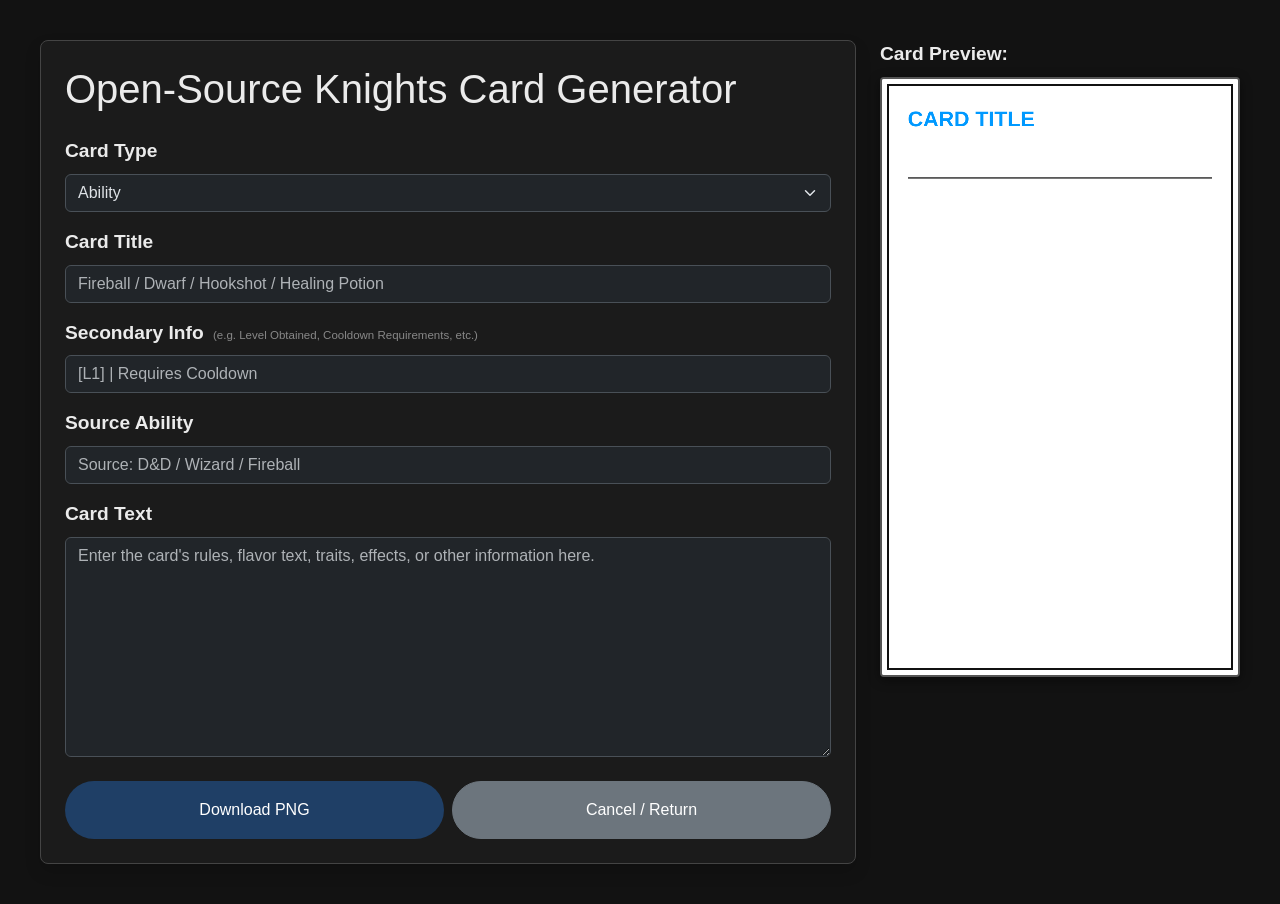
==== commit 8d085961: "Update CardGenerator.html" ====
--- a/CardGenerator.html
+++ b/CardGenerator.html
@@ -111,8 +111,8 @@
 				</div>
 
 				<div class="d-flex gap-2 pt-2">
+					<button id="downloadButton" class="btn btn-osk w-50 rounded-5 py-3 ms-auto" type="button">Download PNG</button>
 					<a href="https://open-source-knights.github.io/" class="btn btn-secondary w-50 rounded-5 py-3">Cancel / Return</a>
-					<button id="downloadButton" class="btn btn-osk w-50 rounded-5 py-3 ms-auto" type="button">Download PNG</button>
 				</div>
 			</section>
 		</div>
@@ -446,4 +446,4 @@
 </script>
 
 </body>
-</html>+</html>
